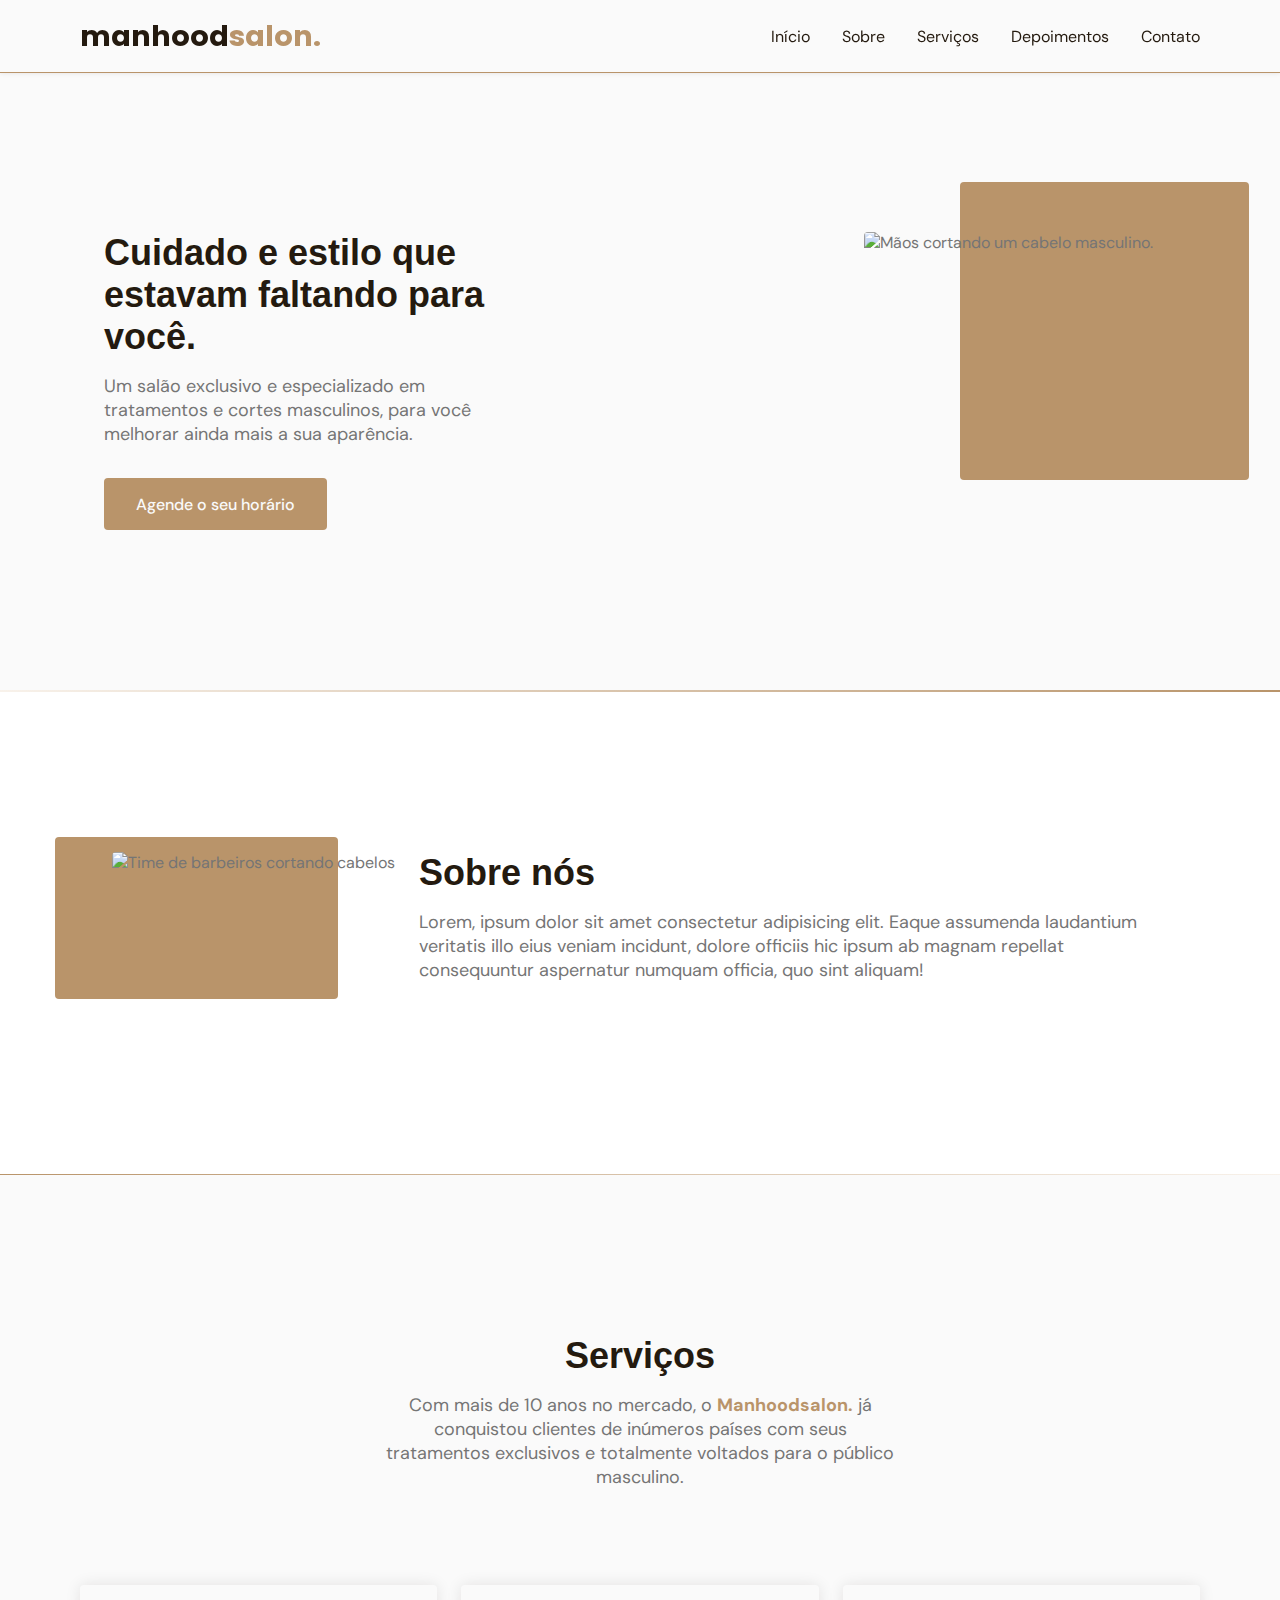
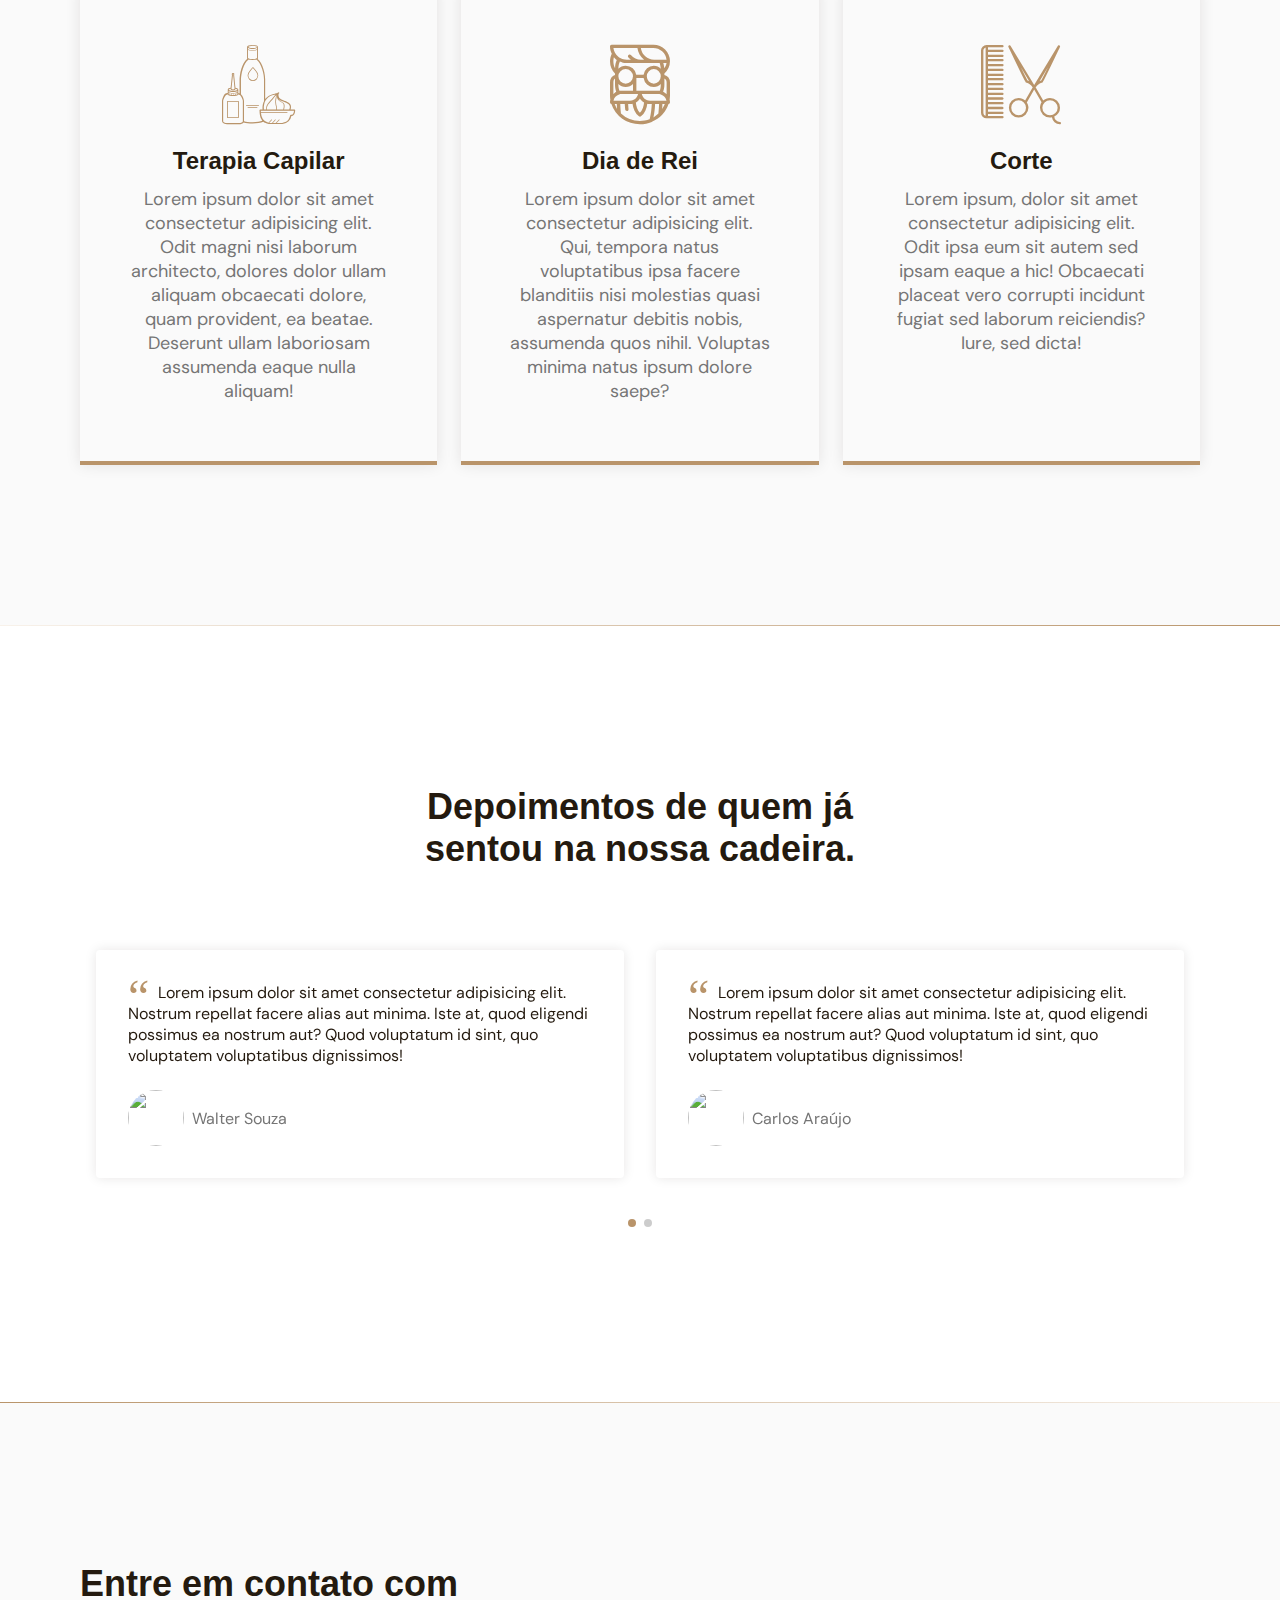
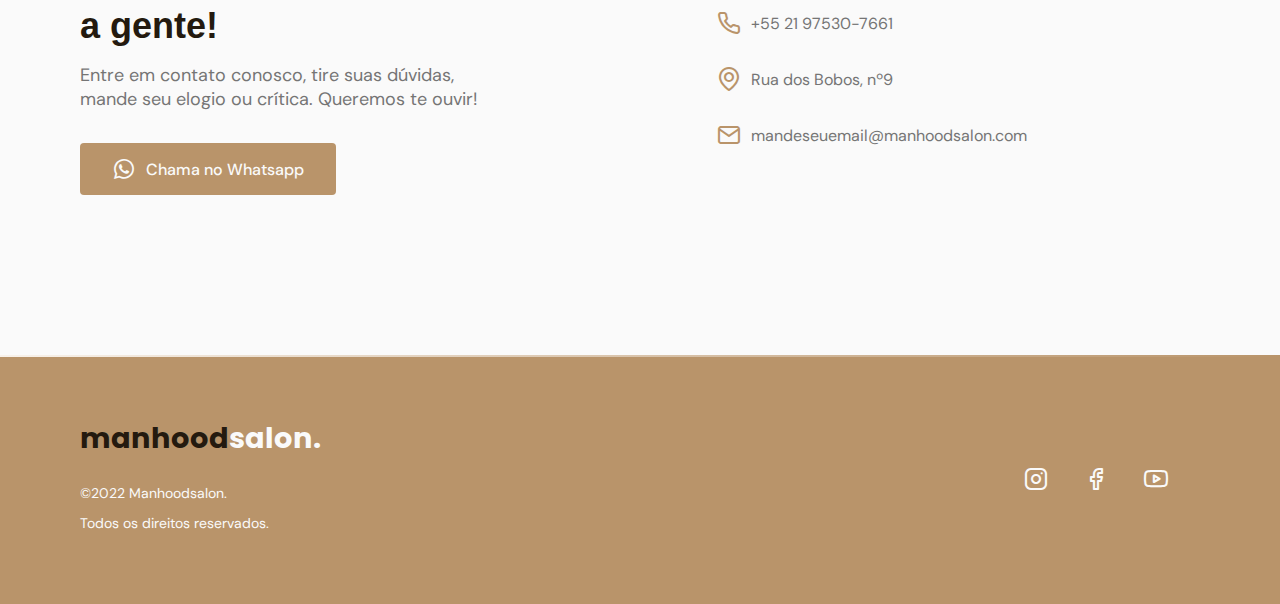
==== index.html @ 499e2501 "Add files via upload" ====
<!--Tag inicial determina que é um html5, o mais recente.-->
<!DOCTYPE html>

<!--tag root, ou seja, raíz do html.-->
<html lang="pt-BR">
  <!--Filho do HTML, aqui são descritas as configurações da página, informações internas.-->
  <head>
    <!--Informação do tipo de caracteres serão utilizados, tem relação direta com caracteres dos dialetos/linguas utilizadas no mundo.-->
    <meta charset="UTF-8" />
    <!--relação com a portabilidade de tela, ou seja, irá se adaptar a diferentes dimensões/tamanhos de tela.-->
    <meta name="viewport" content="width=device-width, initial-scale=1.0" />
    <!--Descrição do "Título geral" da página, o qual ficará descrito e visível na aba da webpage, ou ainda quando for incluída nos favoritos, irá levar essa descrição como nome do conteúdo.-->
    <title>OriginSix | Projeto NLW#6 - Together</title>

    <!--para incluir a folha de trabalho CSS dos ícones como fontes-->
    <link rel="stylesheet" href="./assets/fonts/style.css" />

    <!--para incluir o pluggin do swiper dos depoimentos, que será combinado com o scrip também já pronto. Ambos estão na rede, não existindo em diretório local.-->
    <link
      rel="stylesheet"
      href="https://unpkg.com/swiper@8/swiper-bundle.min.css"
    />

    <!--para incluir a folha de trabalho CSS-->
    <link rel="stylesheet" href="style.css" />

    <!--links de pré-conexão com o google fonts para que seja possível utilizar as fontes desejadas dna folha de CSS. Ao executar no navegador, a página irá "chamar" os links associados às fontes do google, fazendo com que elas sejam carregadas na página adequadamente.-->
    <link rel="preconnect" href="https://fonts.googleapis.com" />
    <link rel="preconnect" href="https://fonts.gstatic.com" crossorigin />
    <link
      href="https://fonts.googleapis.com/css2?family=DM+Sans:wght@400;500;700&family=Poppins:wght@400;500;700&display=swap"
      rel="stylesheet"
    />
  </head>

  <!--Filho do HTML, aqui serão inseridos todos os dados que ficarão visíveis do lado do usuário, ou seja, a página propriamente dita.-->
  <body>
    <!-- ## CABEÇALHO DA PÁGINA ##-->
    <header id="header">
      <!--class scroll incluída para que ela possa gerar uma configuração de sobreado ao rolar a tela, enquanto o menu se mantém fixo.-->
      <nav class="container">
        <a class="logo" href="#">manhood<span>salon.</span></a>
        <!--criação do menu-->
        <div class="menu">
          <ul class="grid">
            <li><a class="title" href="#home">Início</a></li>
            <li><a class="title" href="#about">Sobre</a></li>
            <li><a class="title" href="#services">Serviços</a></li>
            <li><a class="title" href="#testimonials">Depoimentos</a></li>
            <li><a class="title" href="#contact">Contato</a></li>
            <!--o # buscará a referência do id na página igual ao descrito após o #, criando uma ancora, que levará o usuário à zona da página que tenha o id atribuído.-->
          </ul>
        </div>
        <div class="toggle icon-menu"></div>
        <!--será configurado junto com o JS para a abrir as opções do menu-->
        <div class="toggle icon-close"></div>
        <!--será configurado junto com o JS para fechar o menu-->
      </nav>
    </header>

    <!-- ## CONTEÚDO DA PÁGINA ##-->
    <main>
      <!-- ## HOME ##-->
      <section class="section" id="home">
        <div class="container grid">
          <div class="image">
            <img
              src="https://images.unsplash.com/photo-1599351430140-c70f0250bd70?crop=entropy&cs=tinysrgb&fm=jpg&ixlib=rb-1.2.1&q=60&raw_url=true&ixid=MnwxMjA3fDB8MHxzZWFyY2h8N3x8aGFpcmRyZXNzZXJ8ZW58MHx8MHx8&auto=format&fit=crop&w=400"
              alt="Mãos cortando um cabelo masculino."
            />
          </div>

          <div class="text">
            <h2 class="title">
              Cuidado e estilo que estavam faltando para você.
            </h2>
            <p class="subtitle">
              Um salão exclusivo e especializado em tratamentos e cortes
              masculinos, para você melhorar ainda mais a sua aparência.
            </p>
            <a class="button" href="#">Agende o seu horário</a>
          </div>
        </div>
      </section>

      <!-- ## LINHA SEPARADORA DE CONTEÚDO##-->
      <div class="divider-1"></div>

      <!-- ## SOBRE ##-->
      <section class="section" id="about">
        <!--section.section#about>.container.grid atalho pra criar uma tag section com class="section" id="about" com tag filha (>) div de classe="container grid"-->
        <div class="container grid">
          <div class="image">
            <img
              src="https://images.unsplash.com/photo-1622288432450-277d0fef5ed6?ixlib=rb-1.2.1&ixid=MnwxMjA3fDB8MHxwaG90by1wYWdlfHx8fGVufDB8fHx8&auto=format&fit=crop&w=870&q=80"
              alt="Time de barbeiros cortando cabelos"
            />
          </div>
          <div class="text">
            <!--h2.title+p*3 = corresponde a um atalho que criará uma tag h2 de classe title e fora dele 3 tags p. Ao clicar no enter o "Emmet" do VS irá transformar na estrutura descrita em estrutura html, abaixo:-->
            <h2 class="title">Sobre nós</h2>
            <p class="subtitle">
              Lorem, ipsum dolor sit amet consectetur adipisicing elit. Eaque
              assumenda laudantium veritatis illo eius veniam incidunt, dolore
              officiis hic ipsum ab magnam repellat consequuntur aspernatur
              numquam officia, quo sint aliquam!
            </p>
          </div>
        </div>
      </section>

      <!-- ## LINHA SEPARADORA DE CONTEÚDO 2 ##-->
      <div class="divider-2"></div>

      <!-- ## SERVIÇOS ##-->
      <section class="section" id="services">
        <div class="container grid">
          <header>
            <h2 class="title">Serviços</h2>
            <p class="subtitle">
              Com mais de 10 anos no mercado, o
              <strong>Manhoodsalon.</strong> já conquistou clientes de inúmeros
              países com seus tratamentos exclusivos e totalmente voltados para
              o público masculino.
            </p>
          </header>
          <div class="cards grid">
            <!--atalho para descrever as tags abaixo: .card*3>(.icon-)+h3.title+p, ou seja, vai criar 3 divs de classe card, em que cada uma receberá como filhas uma tag div de classe icon-, uma tag h3 de classe title e uma tag p-->
            <div class="card">
              <i class="icon-barber-cosmetics"></i>
              <!--tag destinada aos icones-->
              <h3 class="title">Terapia Capilar</h3>
              <p class="subtitle">
                Lorem ipsum dolor sit amet consectetur adipisicing elit. Odit
                magni nisi laborum architecto, dolores dolor ullam aliquam
                obcaecati dolore, quam provident, ea beatae. Deserunt ullam
                laboriosam assumenda eaque nulla aliquam!
              </p>
            </div>
            <div class="card">
              <i class="icon-man-face"></i>
              <!--tag destinada aos icones-->
              <h3 class="title">Dia de Rei</h3>
              <p class="subtitle">
                Lorem ipsum dolor sit amet consectetur adipisicing elit. Qui,
                tempora natus voluptatibus ipsa facere blanditiis nisi molestias
                quasi aspernatur debitis nobis, assumenda quos nihil. Voluptas
                minima natus ipsum dolore saepe?
              </p>
            </div>
            <div class="card">
              <i class="icon-scissors"></i>
              <!--tag destinada aos icones-->
              <h3 class="title">Corte</h3>
              <p class="subtitle">
                Lorem ipsum, dolor sit amet consectetur adipisicing elit. Odit
                ipsa eum sit autem sed ipsam eaque a hic! Obcaecati placeat vero
                corrupti incidunt fugiat sed laborum reiciendis? Iure, sed
                dicta!
              </p>
            </div>
          </div>
        </div>
      </section>

      <!-- ## LINHA SEPARADORA DE CONTEÚDO 1 ##-->
      <div class="divider-1"></div>

      <!-- ## DEPOIMENTOS ##-->
      <section class="section" id="testimonials">
        <div class="container">
          <!--Retairado o da classe grid para funcionar os bullets do carrossel e a caixa de depoimento volta a caber dentro da div que pertença.-->
          <header>
            <h2 class="title">
              Depoimentos de quem já sentou na nossa cadeira.
            </h2>
          </header>
          <div class="testimonials swiper">
            <div class="swiper-wrapper">
              <div class="testimonial swiper-slide">
                <blockquote>
                  <p>
                    <span>&ldquo;</span>Lorem ipsum dolor sit amet consectetur
                    adipisicing elit. Nostrum repellat facere alias aut minima.
                    Iste at, quod eligendi possimus ea nostrum aut? Quod
                    voluptatum id sint, quo voluptatem voluptatibus dignissimos!
                  </p>
                  <cite>
                    <img
                      src="https://randomuser.me/api/portraits/men/58.jpg"
                      alt=""
                    />
                    Walter Souza
                  </cite>
                </blockquote>
              </div>
              <div class="testimonial swiper-slide">
                <blockquote>
                  <p>
                    <span>&ldquo;</span>Lorem ipsum dolor sit amet consectetur
                    adipisicing elit. Nostrum repellat facere alias aut minima.
                    Iste at, quod eligendi possimus ea nostrum aut? Quod
                    voluptatum id sint, quo voluptatem voluptatibus dignissimos!
                  </p>
                  <cite>
                    <img
                      src="https://randomuser.me/api/portraits/men/54.jpg"
                      alt=""
                    />
                    Carlos Araújo
                  </cite>
                </blockquote>
              </div>
              <div class="testimonial swiper-slide">
                <blockquote>
                  <p>
                    <span>&ldquo;</span>Lorem ipsum dolor sit amet consectetur
                    adipisicing elit. Nostrum repellat facere alias aut minima.
                    Iste at, quod eligendi possimus ea nostrum aut? Quod
                    voluptatum id sint, quo voluptatem voluptatibus dignissimos!
                  </p>
                  <cite>
                    <img
                      src="https://randomuser.me/api/portraits/men/77.jpg"
                      alt=""
                    />
                    Renam Carneiro
                  </cite>
                </blockquote>
              </div>
            </div>
            <div class="swiper-pagination"></div>
          </div>
        </div>
      </section>

      <div class="divider-2"></div>

      <!-- ## CONTATO ##-->
      <section class="section" id="contact">
        <div class="container grid">
          <div class="text">
            <h2 class="title">Entre em contato com a gente!</h2>
            <p class="subtitle">
              Entre em contato conosco, tire suas dúvidas, mande seu elogio ou
              crítica. Queremos te ouvir!
            </p>
            <a
              href="https://api.whatsapp.com/send?phone=+5521975307661&text=E aí?! Como faço para agendar um serviço?"
              class="button"
              target="_blank"
            >
              <!--Para abrir uma nova aba/página-->
              <i class="icon-whatsapp"></i>
              Chama no Whatsapp
            </a>
          </div>

          <div class="links">
            <ul class="grid">
              <li><i class="icon-phone"></i>+55 21 97530-7661</li>
              <li><i class="icon-map-pin"></i>Rua dos Bobos, nº9</li>
              <li><i class="icon-mail"></i>mandeseuemail@manhoodsalon.com</li>
            </ul>
          </div>
        </div>
      </section>

      <div class="divider-1"></div>
    </main>

    <footer class="section" id="footer">
      <div class="container grid">
        <div class="brand">
          <a class="logo logo-alt" href="#">manhood<span>salon.</span></a>
          <p class="text_logo">©2022 Manhoodsalon.</p>
          <p class="text_logo">Todos os direitos reservados.</p>
        </div>

        <div class="social">
          <a href="https://www.instagram.com/juparnahyba/" target="_blank"
            ><i class="icon-instagram"></i
          ></a>
          <a href="https://www.facebook.com/ju.parnahyba" target="_blank"
            ><i class="icon-facebook"></i
          ></a>
          <a
            href="https://www.youtube.com/channel/UCzYBM4UvJRrKy4A0w2OMBnw"
            target="_blank"
            ><i class="icon-youtube"></i
          ></a>
        </div>
      </div>
    </footer>

    <a href="#" class="back-to-top"><i class="icon-arrow-up"></i></a>

    <!--para incluir o pluggin do swiper dos depoimentos, que será combinado com o css também já pronto. Ambos estão na rede, não existindo em diretório local.Preciso ser inserido antes do scrip da página, para que o script da página possa buscar informações dentro dele.-->
    <script src="https://unpkg.com/swiper@8/swiper-bundle.min.js"></script>

    <!--Ferramenta para que ao rolar entre as páginas do menu, estas sejam "reveladas" suavimente.-->
    <script src="https://unpkg.com/scrollreveal"></script>

    <!--tag para relacionar à folha de trabalho JavaScript, o qual foi previamente criada na pasta do mesmo projeto, caminho que estará desrito no valor src.-->
    <script src="/main.js"></script>
  </body>
</html>
<!--tag html root de fechamento.-->
---- assets/fonts/style.css ----
@font-face {
  font-family: 'icomoon';
  src:  url('fonts/icomoon.eot?xq5fhn');
  src:  url('fonts/icomoon.eot?xq5fhn#iefix') format('embedded-opentype'),
    url('fonts/icomoon.ttf?xq5fhn') format('truetype'),
    url('fonts/icomoon.woff?xq5fhn') format('woff'),
    url('fonts/icomoon.svg?xq5fhn#icomoon') format('svg');
  font-weight: normal;
  font-style: normal;
  font-display: block;
}

[class^="icon-"], [class*=" icon-"] {
  /* use !important to prevent issues with browser extensions that change fonts */
  font-family: 'icomoon' !important;
  speak: never;
  font-style: normal;
  font-weight: normal;
  font-variant: normal;
  text-transform: none;
  line-height: 1;

  /* Better Font Rendering =========== */
  -webkit-font-smoothing: antialiased;
  -moz-osx-font-smoothing: grayscale;
}

.icon-Barber:before {
  content: "\e90c";
}
.icon-scissors:before {
  content: "\e90d";
}
.icon-bearded-man:before {
  content: "\e90e";
}
.icon-barber-cosmetics:before {
  content: "\e90f";
}
.icon-man-face:before {
  content: "\e910";
}
.icon-arrow-up:before {
  content: "\e911";
}
.icon-chevron-up:before {
  content: "\e912";
}
.icon-phone:before {
  content: "\e900";
}
.icon-close:before {
  content: "\e901";
}
.icon-cosmetic:before {
  content: "\e902";
}
.icon-facebook:before {
  content: "\e903";
}
.icon-instagram:before {
  content: "\e904";
}
.icon-mail:before {
  content: "\e905";
}
.icon-map-pin:before {
  content: "\e906";
}
.icon-menu:before {
  content: "\e907";
}
.icon-trim:before {
  content: "\e908";
}
.icon-whatsapp:before {
  content: "\e909";
}
.icon-woman-hair:before {
  content: "\e90a";
}
.icon-youtube:before {
  content: "\e90b";
}
---- style.css ----
/* ----- RESERTANDO OS COMPONENTES ----- */

/* o * aplica um seletor geral, aplicando as configuraçãos para todos os conteúdos da página. */
* {
  margin: 0; /*retira completamente as margens de todas as "caixas"*/
  padding: 0; /*retira qualquer espaçamento interno das "caixas"*/
  box-sizing: border-box; /*aplica a somatória dos tamanhos de borda a borda*/
}

ul {
  list-style: none; /*retira os bullet point padrão do ul de todo o documento. Caso haja outro trecho no documento que necessite que os bullets sejam mantidos, deverá ser feito de outra forma.*/
}

/* seletor de tag, basta apenas chamar a tag descrita na folha html */
a {
  text-decoration: none; /* retira toda a "decoração" padrão dos links */
}

img {
  width: 100%;
  height: auto;
}

/* ----- VARIÁVEIS ----- */
/* para criar variáveis, basta inserir 2 ífens e descrever o nome pretendido. Para mais de uma nome, separar por ífem. */

:root {
  --header-height: 4.5rem;

  /* colors */
  --hue: 32;
  /* HSL color mode */
  --base-color: hsl(var(--hue) 36% 57%);
  --base-color-second: hsl(var(--hue) 65% 88%);
  --base-color-alt: hsl(var(--hue) 57% 70%);
  --title-color: hsl(var(--hue) 41% 10%);
  --text-color: hsl(0 0% 46%);
  --text-color-light: hsl(0 0% 98%);
  --body-color: hsl(0 0% 98%);

  /* fonts */
  --title-font-size: 1.875rem;
  --subtitle-font-size: 1rem;

  --title-font: 'Popins', sans-serif;
  --body-font: 'DM Sans', sans-serif;
}

/* ----- BASE ----- */

html {
  scroll-behavior: smooth; /*aplica suavidade nas mudanças entre os menus, uma vez que se trata de rolagem de tela.*/
}

body {
  /* primeiro valor é o peso (weight), tamanho (size), font-family e fonte alternativa. */
  font: 400 1rem var(--body-font);
  color: var(--text-color);
  /* a chamada da variável em CSS é descrever var(--nome-da-variável) */
  background-color: var(--body-color);
  -webkit-font-smoothing: antialiased; /* maior leveza na fonte - webkit funciona como esse venderprefixer aos navegadores webkit */
}

.title {
  /* ---peso-tamanho-família-,-fonte alternativa; */
  font: 600 var(--title-font-size) var(--title-font);
  color: var(--title-color);
  -webkit-font-smoothing: auto;
}

.button {
  background-color: var(--base-color); /*cor de fundo*/
  color: var(--text-color-light); /*cor do texto do botão*/
  display: inline-flex; /*para desabilitar o display inline por padrão do tipo de tag. Assim passará a ser possível aplcar a altura e ainda o alinhameto do conteúdo.*/
  height: 3.5rem; /*altura do botão*/
  align-items: center; /*alinhamento do conteúdo*/
  padding: 0 2rem; /*afastamento do conteído em relação às margens, na ordem: superior/inferior e laterais*/
  border-radius: 0.25rem; /*arredondamento das bordas*/
  font: 500 1rem var(--body-font); /*configuração da fonte*/
  transition: background 0.3s; /*configuração da transição configurada no hover, do que em quanto tempo.*/
}

/*habilitação de efeito hover, ao passar o mouse irá aconteceo que for descrito.*/
.button:hover {
  color: var(--base-color-alt); /*quando passar o mouse, assumirá essa cor*/
}

.divider-1 {
  height: 1.5px;
  background: linear-gradient(
    270deg,
    hsla(var(--hue), 36%, 57%, 1) 0%,
    hsla(var(--hue), 65%, 88%, 0.34) 100%
  );
}

.divider-2 {
  height: 1px;
  background: linear-gradient(
    270deg,
    hsla(var(--hue), 65%, 88%, 0.34) 0%,
    hsla(var(--hue), 36%, 57%, 1) 100%
  );
}

/* ----- LAYOUT ----- */

.container {
  width: 95%; /* largura */
  /*margin: 0 auto; /*aplica os afastamentos superir e inferir, no primeiro valor e laterais no segundo valor */
  margin-left: 1.5rem;
  margin-right: 1.5rem;
}

.grid {
  display: grid; /*vai habilitar funcionalidades novas no css, como o gap*/
  gap: 2rem; /* espaçamento entre as caixas contidas na classe em que se insere a propriedade. */
}

.section {
  /*--: suprior/inferior e laterais; */
  /*padding: 5rem 0; /* afastamento ao redor do conteúdo da caixa*/
  padding: calc(5rem + var(--header-height)) 0;
  /* incluído novo padding em função das correções de bug e aplicação da responsividade >1200px */
}

.section .title {
  margin-bottom: 1rem; /* padroniza todos os espaços abaixo de todas as classes title pertencentes à classe section*/
}

.section .subtitle {
  font-size: var(--subtitle-font-size);
}

.section header {
  /*para toda tag header dentro de uma classe section*/
  margin-bottom: 4rem;
}

.section header strong {
  /*tag strong filha da tag header numa classe section*/
  color: var(--base-color);
}

/* o # aplica o seletor para id, ou seja, #id */
#header {
  border-bottom: 1px solid var(--base-color); /* ativa a linha de base da caixa, ou seja apenas a borda inferior. */
  margin-bottom: 2rem; /* margem inferior */
  display: flex;

  width: 100%;
  position: fixed; /*fixará a posição do cabeçalho, contudo a "camada" relacionada à próxima caixa deixará de ser "empurrada" pelo header, ficando "abaixo dele. Para corrigir deverá ser incluído o afastamento da camada seguinte (main) somando o tamanho do header.*/
  top: 0;
  left: 0;
  z-index: 100; /*aplicar em 100, para que ele assuma seu tamanho total já configurado*/
  background-color: var(--body-color);
  box-shadow: 0 0 5px rgba(var(--hue), 12, 2, 0.1);
}

#header.scroll {
  background-color: var(--base-color);
  box-shadow: 0 0 10px rgba(var(--hue), 12, 2, 0.8); /* na ordem de descrição: 1º-deslocamento do eixo horizontal 2º-deslocamento do eixo vertical 3º- blur 4º-relativo ao "spread", o espalhamento da cor.*/
}

#header.scroll .logo span {
  color: var(--body-color);
  transition: 0.2s;
}

#header.scroll .icon-menu {
  color: var(--body-color);
  transition: 0.2s;
}

/*main foi retirado e levado para o responsivo em >1200px
main {
  margin-top: calc(var(--header-height) + 2rem); 
  /*função calc() disponibiliza a possibilidade de realizar um cálculo qualquer dentro do css)*/
/*}

/* ----- LOGO ----- */

/* o . aplica o seletor para class, ou seja, .class */
.logo {
  font: 700 1.8rem 'Poppins', sans-serif;
  color: var(--title-color);
}

/* neste seletor, é indicado que busque a tag span dentro da class logo */
.logo span {
  color: var(--base-color);
}

.logo-alt span {
  color: var(--body-color);
}

/* ----- NAVIGATION ----- */

nav {
  height: var(
    --header-height
  ); /*rem é uma unidade de medida relativa, "root elemment measure" (1rem = 16px)*/
  display: flex; /* irá flexibilizar a disposição das outras "caixas" dentro da div */
  justify-content: space-between; /* aplicará um alinhamento horizontal jogando cada "caixa" para cada lado, atribuindo um espaço entre os elementos, dividido de forma proporcional ao tamanho da página. */
  align-items: center; /* alinhamento no eixo vertical */
  width: 100%;
}

nav ul li {
  /*busque dentro de nav o li que está dentro do ul*/
  text-align: center;
}

nav ul li a {
  transition: color 0.2s; /*tempo de trasição para a configuração do hover na lista, assim está sendo aplicado para tudo, em todas as propriedades que existem em transição, quando não informada em qual deverá ser aplicada.*/
  position: relative;
}

nav ul li a:hover,
nav ul li a.active {
  /*ao passar o mouse por cima - hover - em um link da lista dentro de nav.*/
  color: var(--base-color);
  font-weight: bold;
}

nav ul li a::after {
  /*pseudo-element depois do hover num dos links da lista em nav.*/
  /*cria um elemento vazio, que servirá para a animação da barra abaixo do nome de cada item do menu. Neste ponto, sem que haja o hover pelo mouse, fica sem "largura".*/
  content: ''; /*item obrigatório*/
  width: 0%; /*item obrigatório*/
  height: 2px; /*item obrigatório*/

  background: var(--base-color);
  /* com display block, o padding preencheu todo o elemento vazio que está em bloco
  display: block;
  padding: 1.5rem;*/

  position: absolute; /*será absoluto ao próximo pai dele que tiver um position relative*/
  left: 0; /*posiciona à esqueda, no início do elemento*/
  bottom: -1.5rem; /*posiciona na base do elemento*/

  transition: width 0.2s; /*transição da largura, ou seja, o crescimento da barra para a lateral, no mesmo tempo da transição do item no menu*/
}

nav ul li a:hover::after,
nav ul li a.active::after {
  /*cria um elemento vazio, que servirá para a animação da barra abaixo do nome de cada item do menu. Neste ponto, com o hover pelo mouse, passa a ser visto, assim poderá ser incluída a transição no elemento anterior.*/
  width: 100%;
}

nav .menu {
  opacity: 0; /*retira cor, com zero fica completamente opaco*/
  visibility: hidden; /*fica oculto*/
  top: -20rem;
  transition: 0.6s;
}

nav .menu ul {
  display: none; /*faz com que desapareça o menu da tela, mesmo quando aberto, para que não haja sobreposição do menu "cru" ao longo da transição, principalmente ao fechar o menu.*/
}

/* ---- MOSTRAR MENU ---- */
/*inicia com o menu fechado, pelo JS será incluído na classe do nav.container a palavra show: <nav class="conteiner show". No CSS, ao descrever o seletor que será incluído pela JS, é necessário aplicá-lo de forma seguida ao seletor de tag, sem espaço entre eles.*/
nav.show .menu {
  /*quando houver a classe show na tag nav, irá buscar a classe menu lá dentro*/
  opacity: 1;
  visibility: visible;

  background: var(--body-color);

  height: 100vh; /*configura a altura para a totalidade da view port height, ou seja, da janela/tela do dispositivo*/
  width: 100vw; /*configura a altura para a totalidade da view port width, ou seja, da janela/tela do dispositivo*/

  /*ainda assim não é suficiente para deixá-lo completo na tela, para tal será necessário criar uma linha acima.*/

  position: fixed; /*assim fixará uma "nova folha", atribuída ao menu de navegação*/
  top: 0; /*definindo como início exatamente no topo*/
  left: 0; /*definindo como início exatamente à esquerda*/
  /*essa configuração já deixará o elemento do menu de navegação por toda a tela*/

  display: grid; /*habilita novas possibilidades*/
  place-content: center; /*atribui uma reorganização com separação por igual de todos os lados, centralizando perfeitamente ao meio*/
}

nav.show .menu ul {
  display: grid; /*fará com o que o menu surja, respeitando a transição de opacidade 0 até 1, no tempo descrito na tansition. Complementa o nav .menu ul como display: none.*/
}

nav.show ul.grid {
  /*quando houver a classe show na tag nav, irá buscar o restante descrito.*/
  /*determina uma maior especifidade, de 0,1,2 (12), sendo maior que apenas o grid, configuração que será aplicada apenas à class grid associada ao ul dentro do nav.*/
  gap: 4rem;
}

/* toggle menu - troca de menu aberto e fechado, tipo um interruptor.*/

.toggle {
  color: var(--base-color);
  font-size: 1.5rem;
  cursor: pointer;
}

nav .icon-close {
  visibility: hidden;
  opacity: 0;

  position: absolute;
  top: -3rem; /*juntamente com a configuração de transição e a configuração top abaixo (nav.show div.icon-close) irá surgir e desaparecer no topo da tela.*/
  right: 1.5rem;

  transition: 0.5s; /*sem especificação irá aplicar em tudo, todos os valores. Fará com que o X apareça em 0.5s na tela, correndo de cima para baixo.*/
}

nav.show div.icon-close {
  visibility: visible;
  opacity: 1; /*com a transição acima, o X irá de opacidade 0 para 1 em 0.2s */
  top: 1.5rem; /* irá ser entregue de cima para baixo, uma vez que na configuração acima (nav .icon-closr) foi incluído o valor: top*/
}

/* ----- HOME ----- */

#home {
  overflow: hidden;
}

/* o seletor de id home, e será chamada a classe container de dentro do id indicado. */
#home .container {
  margin: 0;
}

#home .image {
  position: relative; /*para habilitar o posicionamento do sudo element relativo à sua caixa pai.*/
}

/* sudo element - criação de um elemento fictítio/fantasma.*/
#home .image::before {
  /*antes no conteúdo de classe image irá surgir um elemento qualquer*/
  content: ''; /*vai aplicar a descrição aqui contida dentro das aspas simples, e pode ser vazio*/
  /* abaixo a configuração do elemento*/
  height: 100%;
  width: 100%;
  background: var(--base-color);
  position: absolute;
  /*habilitados pela position*/
  top: -16.8%; /*deslocamento do topo em relação à figura, feito regra de 3 em percentual.*/
  left: 16.8%; /*deslocamento para a esquerda em relação à figura, feito regra de 3 em percentual.*/
  z-index: 0; /*eixo z, de profundidade, como camadas*/
}

/* no identificador home, busque a classificação image e dentro desta a tag img*/
#home .image img {
  position: relative; /* habilita novas propriedades pro CSS para o elemento desejado */
  right: 2.93rem;
}

/*mesmas propriedades para mais de um elemento, ficam descritos separados por vírgula*/
#home .image img,
#home .image::before {
  border-radius: 0.25rem; /*arredondamento da borda das imagens*/
}

#home .text {
  margin-left: 1.5rem;
  margin-right: 1.5rem;
  text-align: center;
}

#home .text h1 {
  margin-bottom: 1rem;
}

#home .text p {
  margin-bottom: 2rem;
}

/* ----- ABOUT ----- */

#about {
  background: white;
}

/* o seletor de id about, e será chamada a classe container de dentro do id indicado. */
#about .container {
  margin: 0;
}

#about .image {
  position: relative; /*para habilitar o posicionamento do sudo element relativo à sua caixa pai.*/
}

/* sudo element - criação de um elemento fictítio/fantasma.*/
#about .image::before {
  /*antes no conteúdo de classe image irá surgir um elemento qualquer*/
  content: ''; /*vai aplicar a descrição aqui contida dentro das aspas simples, e pode ser vazio*/
  /* abaixo a configuração do elemento*/
  height: 100%;
  width: 100%;
  background: var(--base-color);
  position: absolute;
  /*habilitados pela position*/
  top: -9%; /*deslocamento do topo em relação à figura, feito regra de 3 em percentual.*/
  left: -9%; /*deslocamento para a esquerda em relação à figura, feito regra de 3 em percentual.*/
  z-index: 0; /*eixo z, de profundidade, como camadas*/
}

/* no identificador home, busque a classificação image e dentro desta a tag img*/
#about .image img {
  position: relative; /* habilita novas propriedades pro CSS para o elemento desejado */
  left: 2rem;
}

/*mesmas propriedades para mais de um elemento, ficam descritos separados por vírgula*/
#about .image img,
#about .image::before {
  border-radius: 0.25rem; /*arredondamento da borda das imagens*/
}

#about .text {
  margin-left: 1.5rem;
  margin-right: 1.5rem;
  text-align: center;
}

#about .text h1 {
  margin-bottom: 1rem;
}

#about .text p {
  margin-bottom: 2rem;
}

/* ----- SERVICES ----- */

.cards.grid {
  /*classe cards que tiver grid*/
  gap: 1.5rem;
}

.card {
  padding: 3.625rem 2rem;
  box-shadow: 0 0 15px rgba(var(--hue), 0, 0, 0.1);
  border-bottom: 0.25rem solid var(--base-color);
  border-radius: 0.25rem 0.25rem 0 0;
  text-align: center;
  
  transition: 0.4s;
}

.card i {
  display: block;
  margin-bottom: 1.5rem;
  font-size: 5rem;
  color: var(--base-color);

  transition: 0.3s;
}

.card i:hover {
  /*transform: translateY(-20px);*/
  transform: scale(1.3);
}


.card .title {
  font-size: 1.5rem;
  margin-bottom: 0.75rem;
}

/* ----- TESTIMONIALS ----- */

#testimonials {
  background: white;
}

/*ajustes de posicionamento no header e nos containers*/
#testimonials .container {
  margin-left: 0;
  margin-right: 0;
}

#testimonials header {
  margin-bottom: 0;
  margin-left: 1.5rem;
  margin-right: 1.5rem;
}
/* ajustes finalizados*/

#testimonials blockquote {
  padding: 2rem;
  box-shadow: 0 0 12px rgba(var(--hue), 0, 0, 0.1);
  border-radius: 0.25rem;
  /*será incluído um plugin/biblioteca de um código já utilizado para o sistema carrossel*/
}

#testimonials blockquote p {
  position: relative; /*relaciona com o position absolute abaixo*/
  text-indent: 1.875rem;
  margin-bottom: 1.5rem;

  color: var(--title-color);

  font: 400 1rem var(--body-font);
}

#testimonials blockquote p span {
  font: 400 3rem serif;

  position: absolute; /*cria um novo contexto/camada, sendo necessário relacionando(relative) à algo, neste caso ficará relativo ao p, descrito acima*/
  /*display: flex;*/
  top: -0.8rem;
  left: -1.875rem;

  color: var(--base-color);
}

#testimonials cite {
  display: flex;
  align-items: center;
  font-style: normal;
}

#testimonials cite img {
  width: 3.5rem;
  height: 3.5rem;
  object-fit: cover; /*pegue no objeto e faça caber, ou seja, encaixe (fit) cobrindo (cover) todo o espaço que tiver disponível. Assim fará com que a img caiba certinho dentro do espaço programado na largura e altura descritos.*/
  clip-path: circle(); /*propriedade para criar uma máscara circular*/
  margin-right: 0.5rem;
}

/* SWIPER */
/* configuração personalizada a partir da documentação existente em: https://swiperjs.com/swiper-api , onde é possível verificar parâmetro por parâmetro e aplicar o qual fará mais sentido no projeto atual.*/

.swiper-slide {
  height: auto;
  padding: 4rem 1rem; /*superiro e inferior | laterais*/
}

.swiper-pagination-bullet {
  width: 0.5rem;
  height: 0.5rem;
}

.swiper-pagination-bullet-active {
  /*configuração do ponto do slide ativo*/
  background-color: var(--base-color); /*cor do bullet ativo*/
}

/* ----- CONTATO ----- */
#contact .grid {
  gap: 4rem;
}

#contact .text p {
  margin-bottom: 2rem;
}

#contact .button i,
#contact ul li i {
  font-size: 1.5rem;
  margin-right: 0.625rem;
}

#contact ul.grid {
  gap: 2rem;
}

#contact ul li {
  display: flex;
  align-items: center;
}

#contact ul li i {
  color: var(--base-color);
}

/* ----- FOOTER ----- */
footer {
  background: var(--base-color);
}

footer.section {
  padding: 4rem 0;
  /*reajuste dos espaçamento do paddingo em correção do bug pelo ajuste dos paddings das sections.*/
}

footer .logo {
  display: inline-block; /*a logo é um elemento do tipo a, assim o display dele, pelo User Agant é inline, por isso é necessário modificar para display inline-block, dessa forma irá assumir a configuração do margin-bottom*/
  margin-bottom: 1.5rem;
}

footer .brand p {
  color: var(--text-color-light);
  margin-bottom: 0.75rem;
}

footer i {
  font-size: 1.5rem;
  color: var(--text-color-light);
}

footer .social a {
  margin-right: 2rem;
  transition: 0.3s;
  display: inline-block; /*necessário atribuir a configuração inline-block, para que seja possível a animação aplicada pelo hover abaixo*/
}

footer .social a:hover {
  /*ao passar o mause*/
  transform: translateY(-8px);
  /*os ícones irão "animar" se movimentando no eixo Y (vertical), para cima (pixels negativos)*/
}

/* ----- VOLTA PARA HOME ----- */
.back-to-top {
  background: var(--base-color);
  color: var(--text-color-light);

  position: fixed;
  right: 1rem;
  bottom: 1rem;
  padding: 0.5rem;
  clip-path: circle();
  line-height: 0;

  visibility: hidden;
  opacity: 0;

  transition: 0.3s;
  transform: translateY(100%); /*propriedade que aceita outras propriedades*/
}

.back-to-top.show {
  visibility: visible;
  opacity: 1;
  transform: translateY(0);
}

/* ----- RESPONSÍVEL ----- */

/* MEDIA QUERIES FORNECIDAS NA AULA: */
/* EXTRA LARGE DEVICES: 1200 > */
@media (min-width: 1000px) {
  /*at rule de media querie (largura-mínima: 000px)*/
  /*abaixo regras a serem aplicadas quando o display tiver + que 1200 px */

  .container {
    max-width: 1120px;
    margin-left: auto;
    margin-right: auto;
  }

  .section {
    padding: 10rem 0;
  }

  .section header,
  #testimonials header {
    max-width: 32rem;
    text-align: center;
    margin-left: auto;
    margin-right: auto;
  }

  .button {
    height: 3.25rem;
  }

  nav .menu {
    opacity: 1;
    visibility: visible;
    top: 0;
  }

  nav .menu ul {
    display: flex;
    gap: 2rem;
  }

  nav .menu ul li a.title {
    font: 400 1rem var(--body-color);
    -webkit-font-smoothing: antialiased;
  }

  nav .menu ul li a.title.active {
    font-weight: bold;
    -webkit-font-smoothing: auto;
  }

  nav .icon-menu {
    display: none;
  }

  #header.scroll nav .menu ul li a.title {
    color: var(--body-color);
  }

  #header.scroll nav .menu ul li a::after {
    background: var(--title-color);
    transition: width 0.2s; /*transição da largura, ou seja, o crescimento da barra para a lateral, no mesmo tempo da transição do item no menu*/
  }

  #header.scroll nav .menu ul li a:hover,
  #header.scroll nav .menu ul li a.active {
    /*ao passar o mouse por cima - hover - em um link da lista dentro de nav.*/
    color: var(--title-color);
  }


  /* LAYOUT */
  main {
    margin-top: var(--header-height);
    /*transferêcia do main que estava no css inicial, para inclusive corrigir um bug dos espaçamentos ao acessar as sessões pelo menu*/
  }

  /*HOME*/
  #home .container {
    grid-auto-flow: column;
    justify-content: space-between;
    margin: 0 auto;
  }

  #home .image {
    order: 1;
  }

  #home .text {
    order: 0;
    max-width: 26rem;
    text-align: left;
  }

  /*ABOUT*/
  #about .container {
    margin: 0 auto;
    grid-auto-flow: column;
  }

  #about .text {
    text-align: left;
  }

  /*QUANDO HOUVER MAIS DE UM PARÁGRAFO, PARA LIMITAR O CRESCIMENTO DA IMAGEM ALÉM DA FOTOGRAFIA.
  #about .image::before {
    max-height: 19rem;
  }*/

  /* SERVICES */
  .cards {
    grid-template-columns: 1fr 1fr 1fr;
  }

  .card {
    padding-left: 3rem;
    padding-right: 3rem;
  }

  /* TESTIMONIALS */
  #testimonials .container {
    margin-left: auto;
    margin-right: auto;
  }

  /*CONTACT*/
  #contact .container {
    grid-auto-flow: column;
    align-items: center;
  }

  #contact .text {
    max-width: 25rem;
  }

  .back-to-top.show:hover {
    color: var(--title-color);
  }

  /*FOOTER*/
  footer.section {
    padding: 3.75rem 0;
  }

  footer .container {
    grid-auto-flow: column;
    align-items: center;
    justify-content: space-between;
  }

  footer .text_logo {
    font-size: 14px;
  }
}
/* LARGE DEVICES: 1023 > */
/* LARGE DEVICES: 992 > */
@media (min-width: 992px) {
  /*at rule de media querie (largura-mínima: 000px)*/
  :root {
    --title-font-size: 2.25rem;
    --subtitle-font-size: 1.125rem;
  }
}
/* MEDIUM DEVICES: 767 > (geralmente tablet), menor que tablet é todo o código já feito.*/
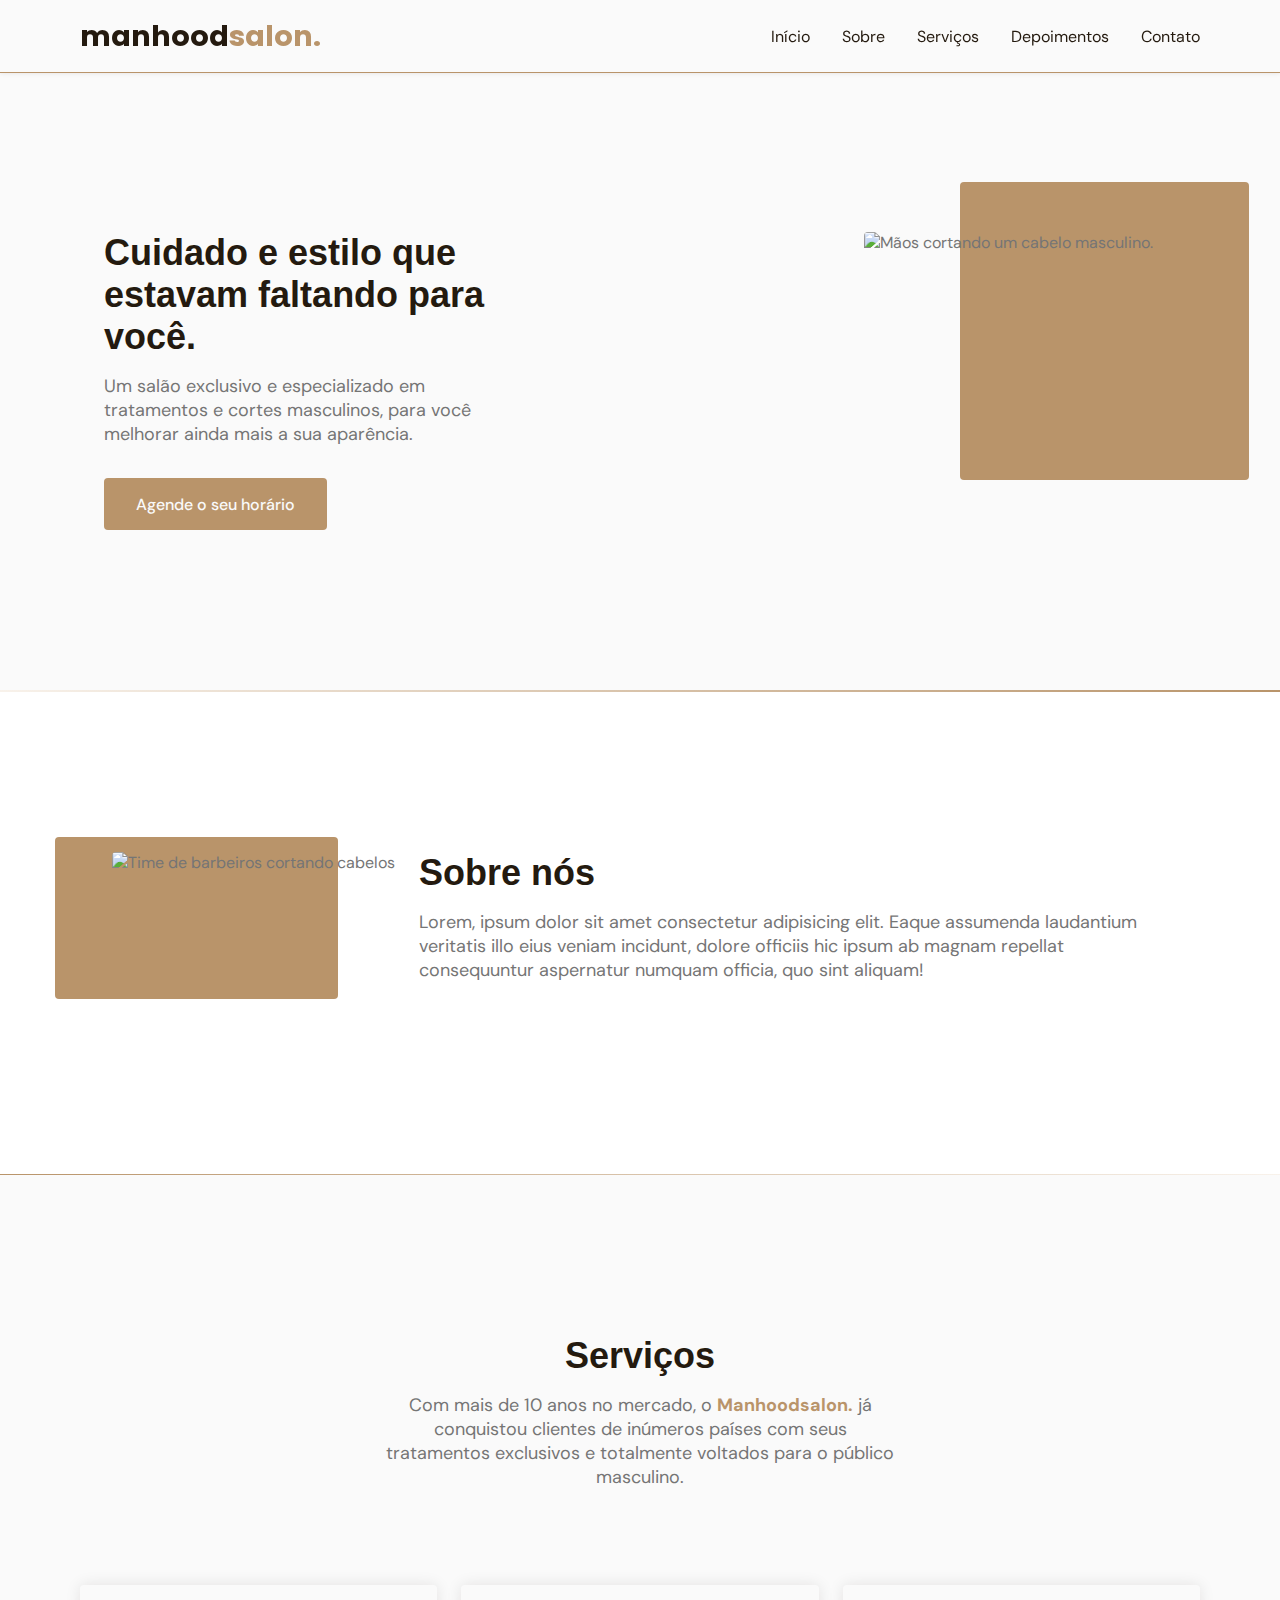
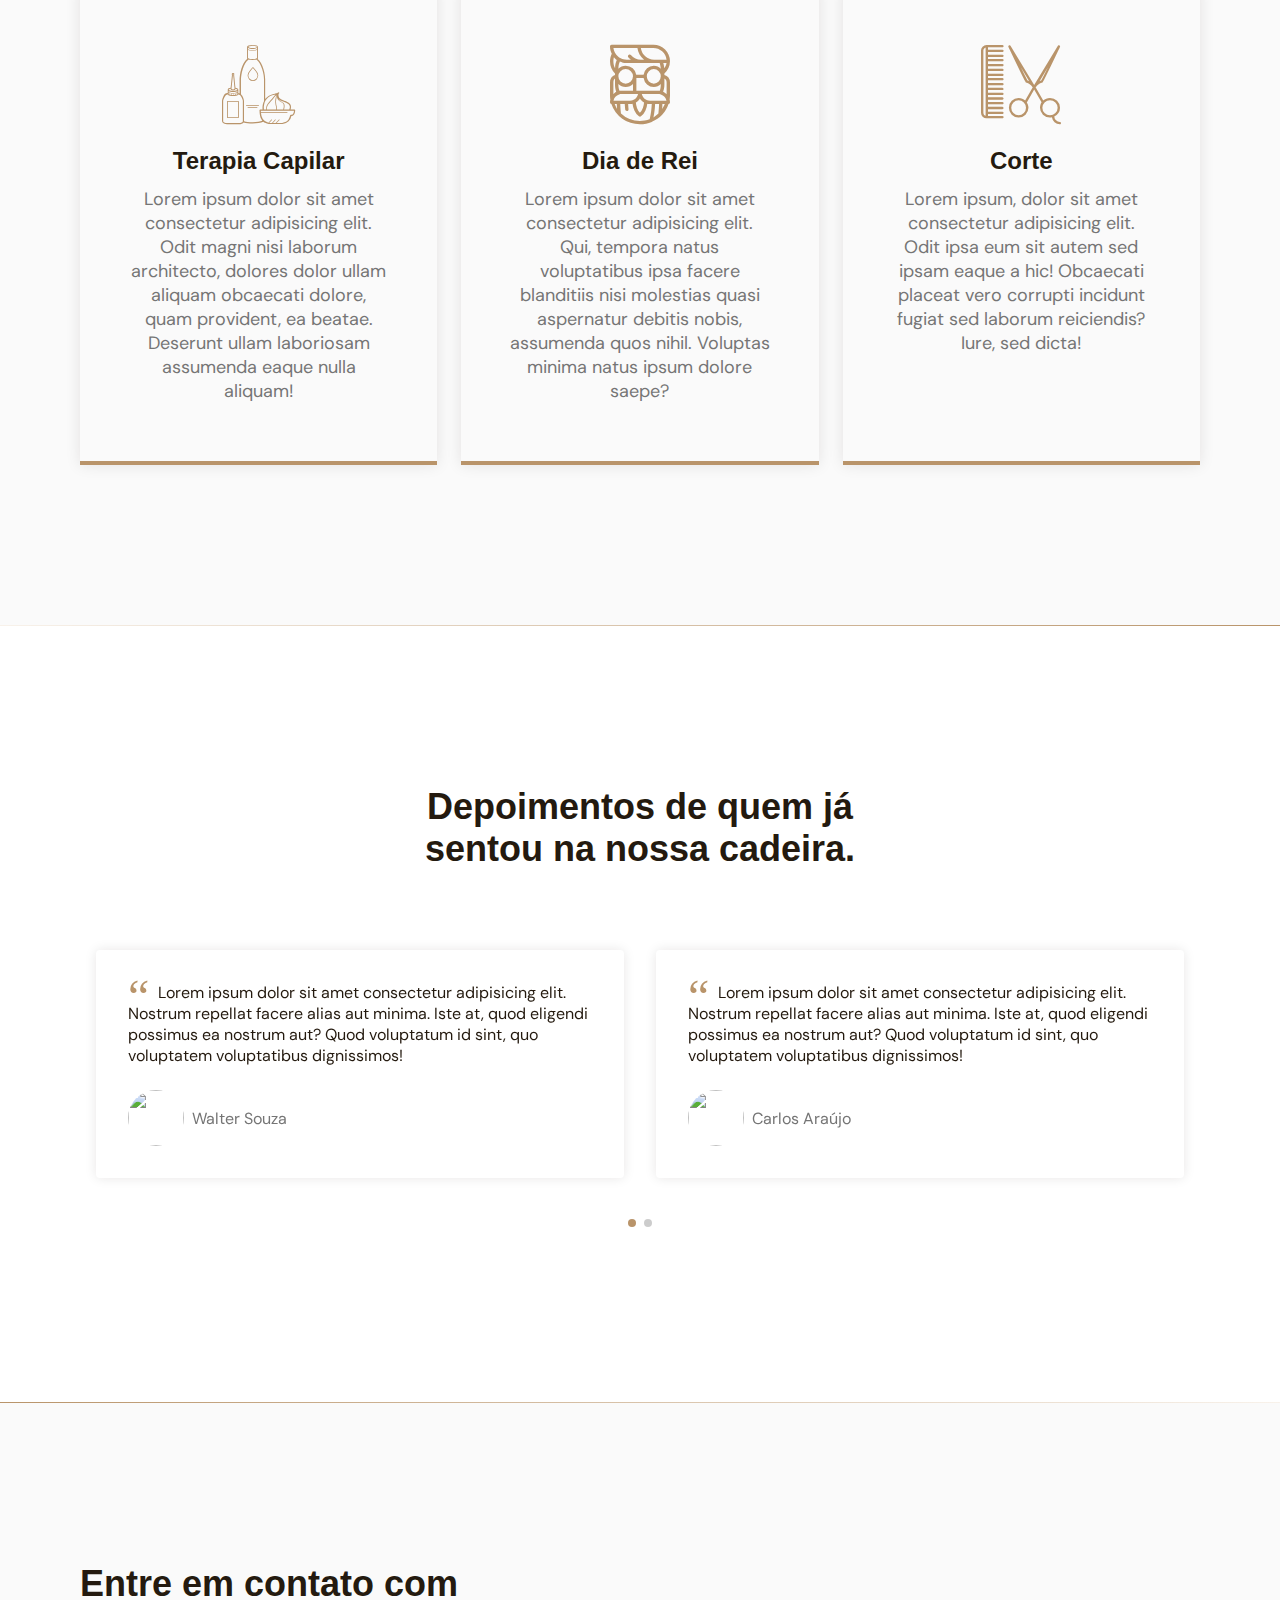
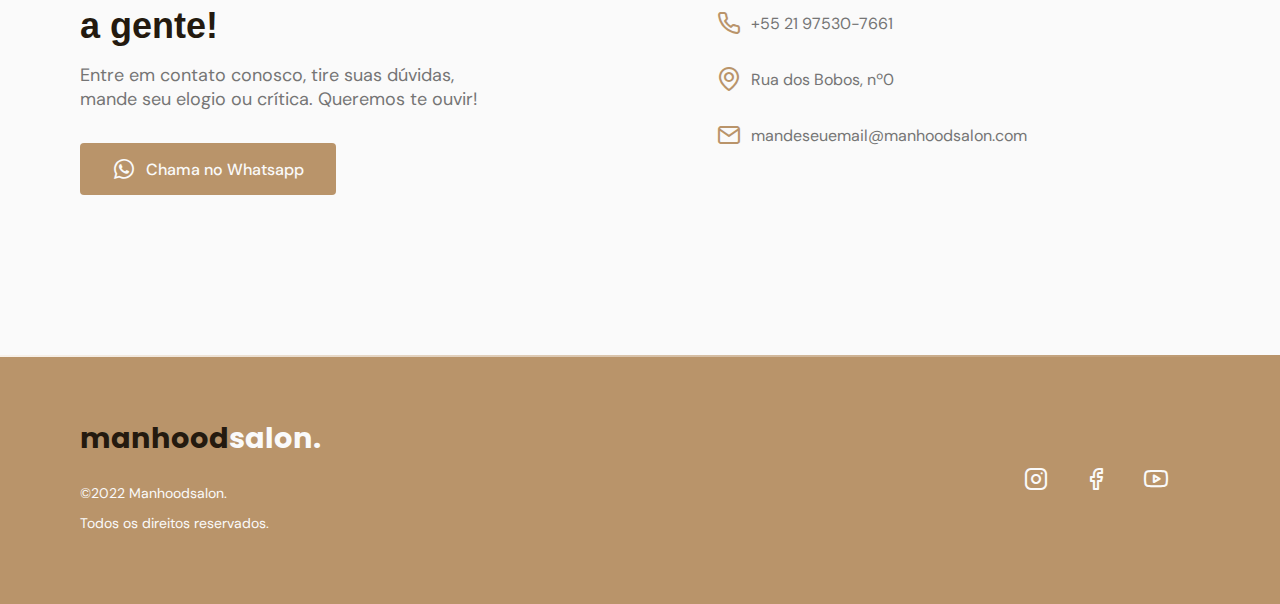
==== commit 1a9ca6f5: "Update index.html" ====
--- a/index.html
+++ b/index.html
@@ -78,7 +78,7 @@
               Um salão exclusivo e especializado em tratamentos e cortes
               masculinos, para você melhorar ainda mais a sua aparência.
             </p>
-            <a class="button" href="#">Agende o seu horário</a>
+            <a class="button" href="https://api.whatsapp.com/send?phone=+5521975307661&text=E aí?! Quero agendar um serviço?">Agende o seu horário</a>
           </div>
         </div>
       </section>
@@ -259,7 +259,7 @@
           <div class="links">
             <ul class="grid">
               <li><i class="icon-phone"></i>+55 21 97530-7661</li>
-              <li><i class="icon-map-pin"></i>Rua dos Bobos, nº9</li>
+              <li><i class="icon-map-pin"></i>Rua dos Bobos, nº0</li>
               <li><i class="icon-mail"></i>mandeseuemail@manhoodsalon.com</li>
             </ul>
           </div>
@@ -302,7 +302,7 @@
     <script src="https://unpkg.com/scrollreveal"></script>
 
     <!--tag para relacionar à folha de trabalho JavaScript, o qual foi previamente criada na pasta do mesmo projeto, caminho que estará desrito no valor src.-->
-    <script src="/main.js"></script>
+    <script src="./main.js"></script>
   </body>
 </html>
 <!--tag html root de fechamento.-->
